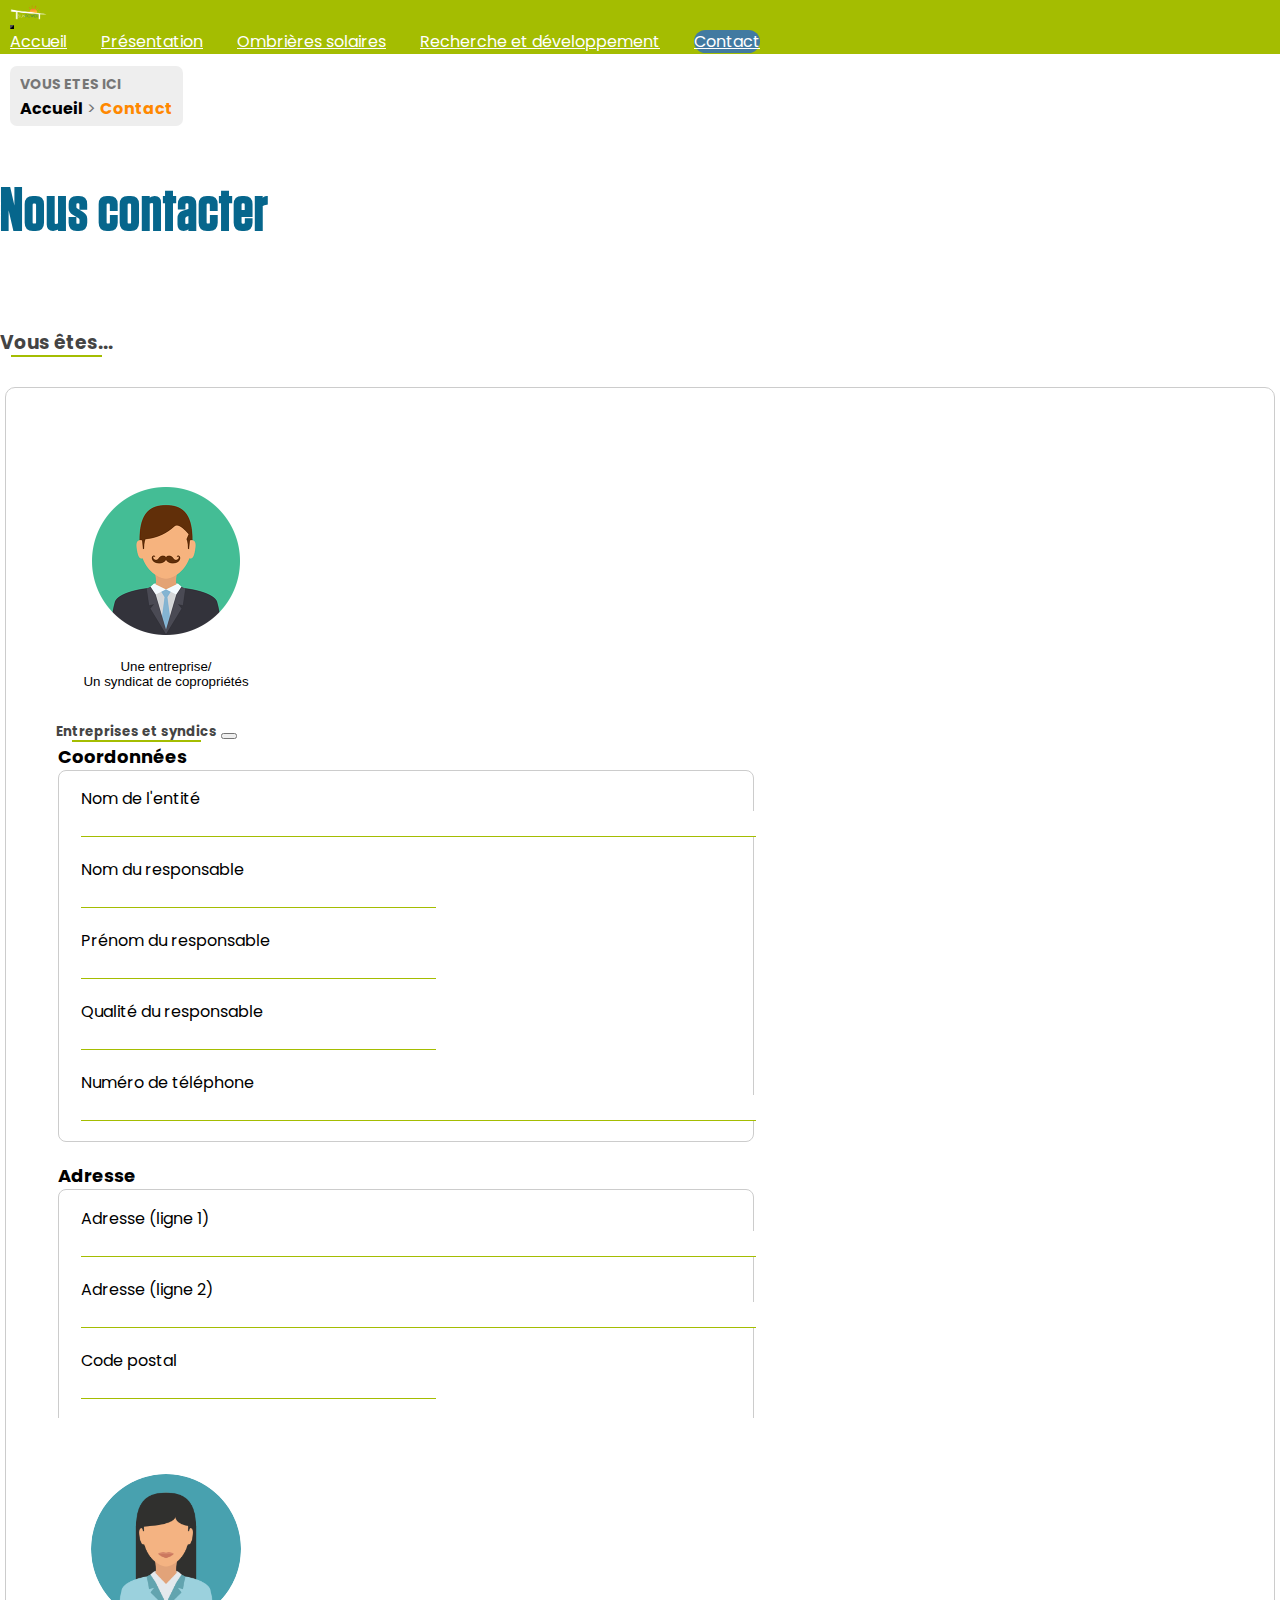
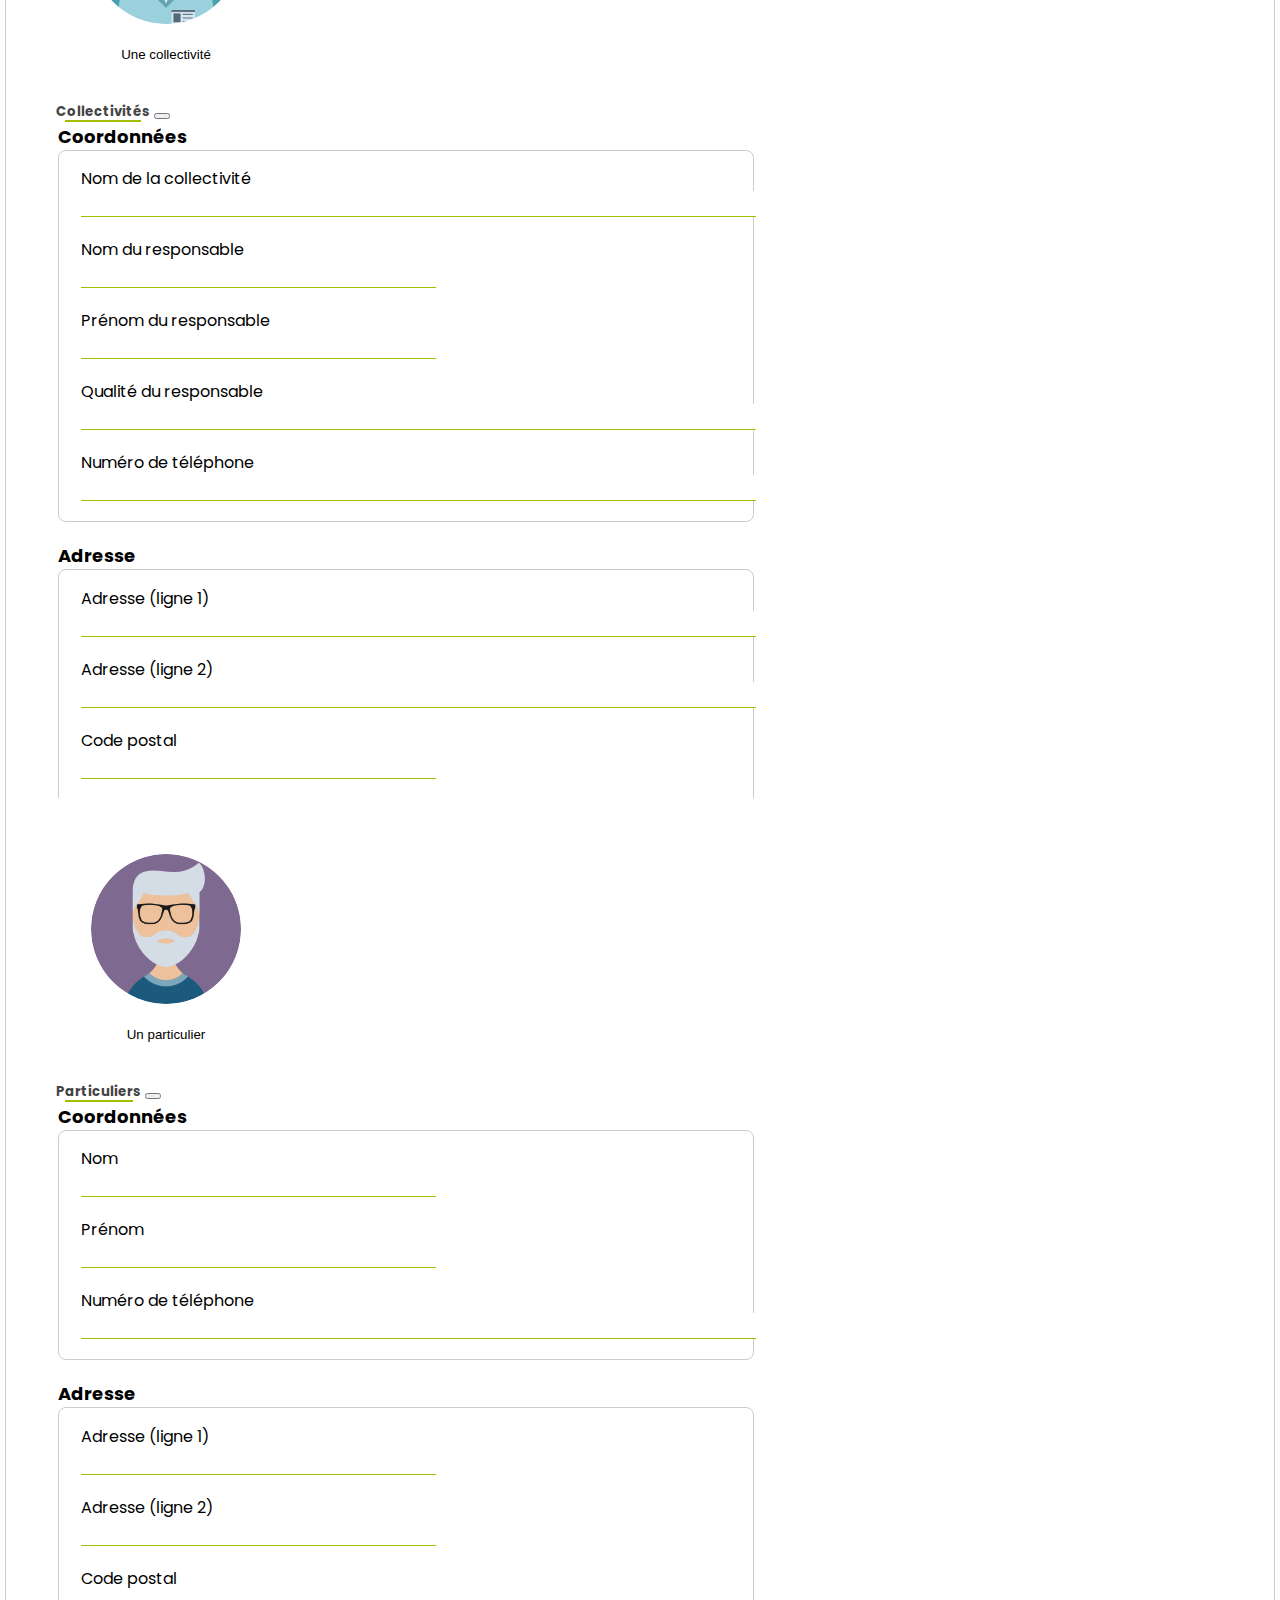
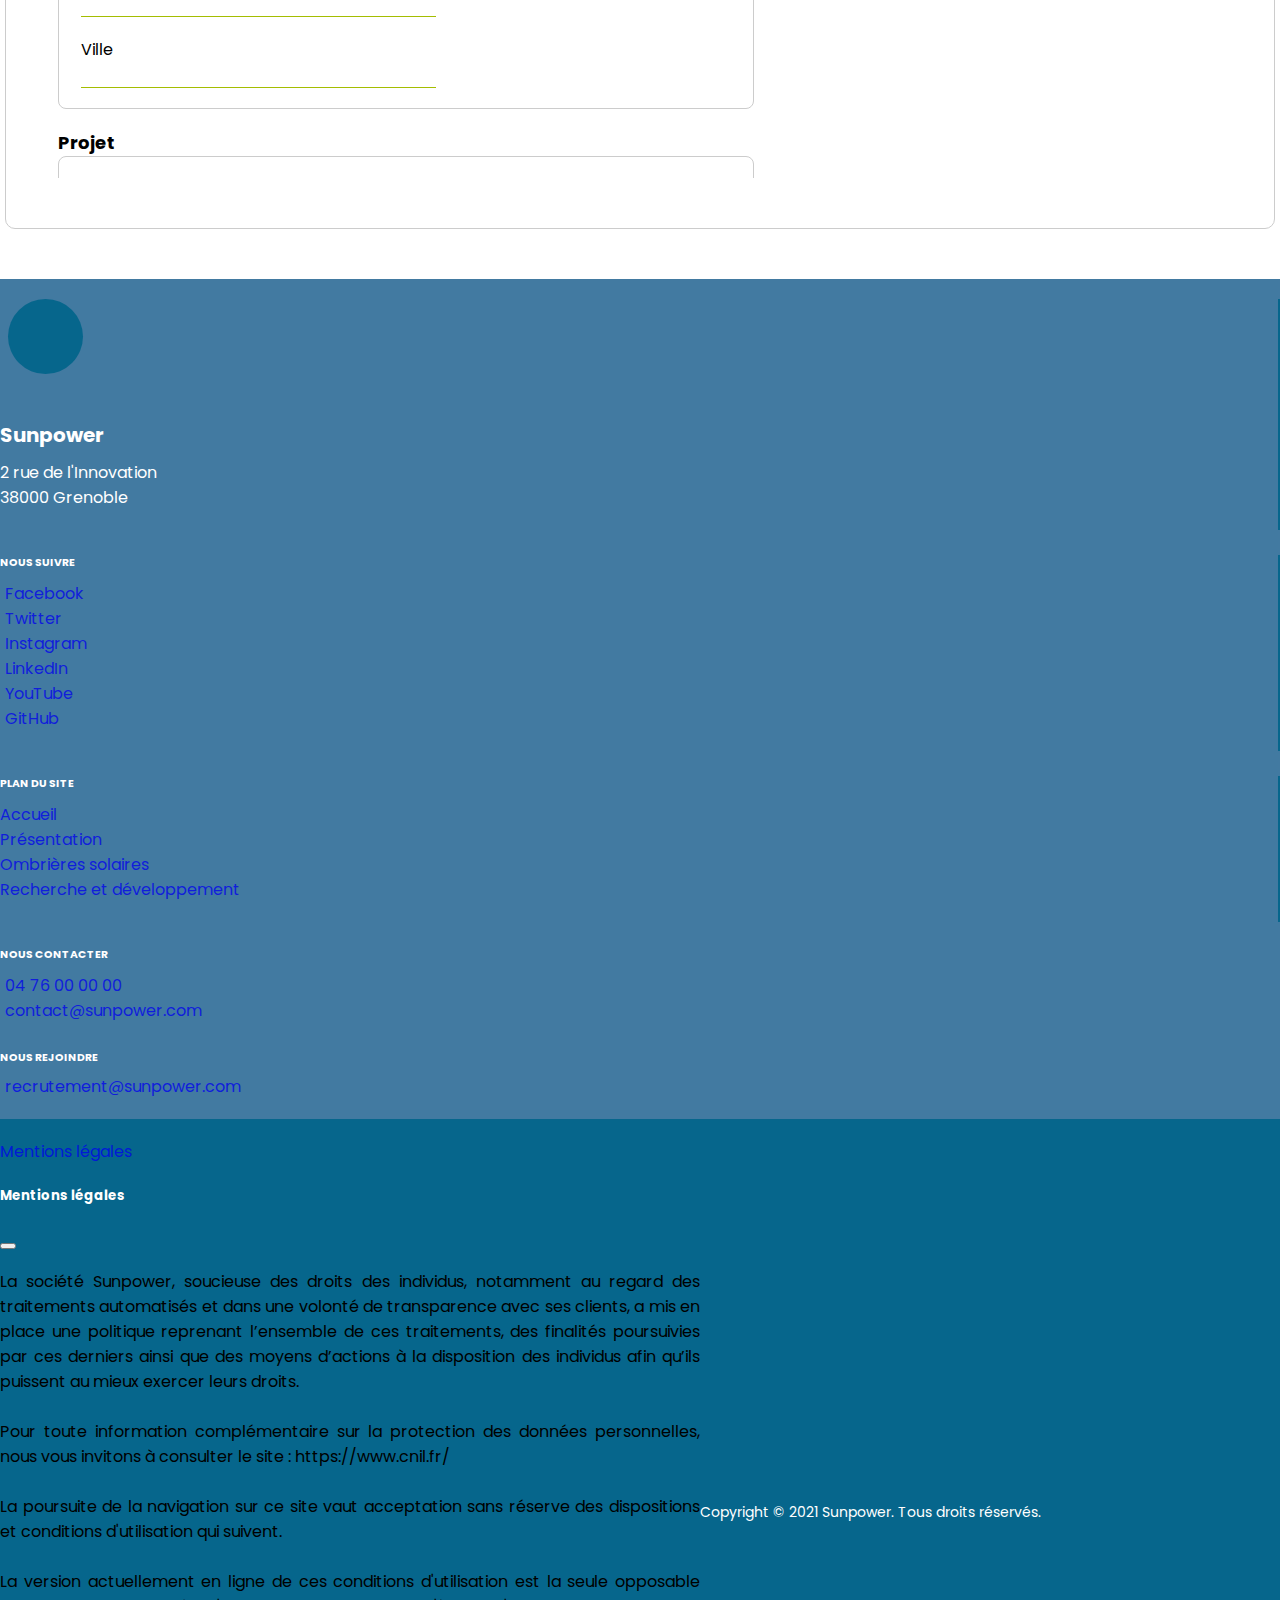
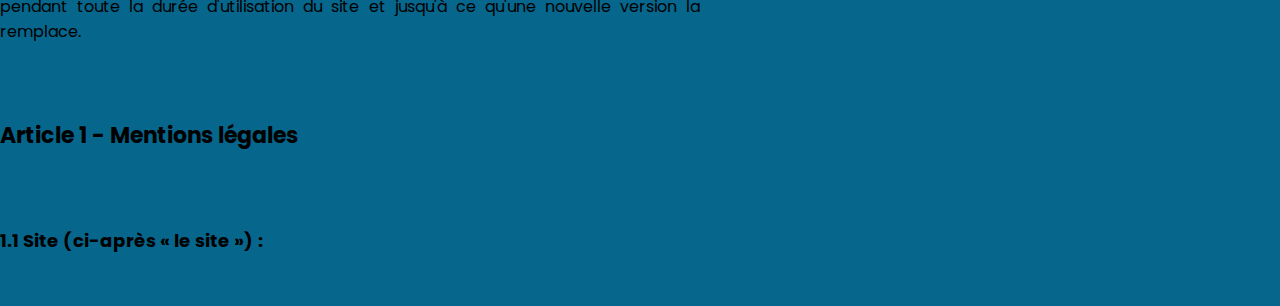
==== contact.html @ 29f2834f "Add files via upload" ====
<!DOCTYPE html>

<html prefix="og: http://ogp.me/ns#" lang="fr">

	<head>
		<meta charset="utf-8">
		<meta name="viewport" content="width=device-width, initial-scale=1">
		<meta name="description" content="Sunpower, solar panel maker located in France">
		<meta name="keywords" content="sunpower, sun, power, solar, panel, shade, car">
		<meta name="author" content="Clothilde Pautis, Thomas Quinton, Mattéo Legagneux">
		<meta http-equiv="X-UA-Compatible" content="IE=edge">
		<!-- Open Graph metas -->
		<meta property="og:type" content="website">
		<meta property="og:url" content="https://matteoo34.github.io/Sunpower/contact.html">
		<meta property="og:site_name" content="Sunpower">
		<meta property="og:title" content="Contactez-nous | Sunpower">
		<meta property="og:description" content="Sunpower, fabricant de panneaux solaires">
		<meta property="og:image" content="https://matteoo34.github.io/Sunpower/assets/images/logo1.jpg">
		<meta name="twitter:card" content="summary_large_image">
		<!-- Bootstrap -->
		<link href="https://cdn.jsdelivr.net/npm/bootstrap@5.1.3/dist/css/bootstrap.min.css" rel="stylesheet" integrity="sha384-1BmE4kWBq78iYhFldvKuhfTAU6auU8tT94WrHftjDbrCEXSU1oBoqyl2QvZ6jIW3" crossorigin="anonymous">
		<script src="https://cdn.jsdelivr.net/npm/bootstrap@5.1.3/dist/js/bootstrap.bundle.min.js" integrity="sha384-ka7Sk0Gln4gmtz2MlQnikT1wXgYsOg+OMhuP+IlRH9sENBO0LRn5q+8nbTov4+1p" crossorigin="anonymous"></script>
		<!-- Ionicons -->
		<script type="module" src="https://unpkg.com/ionicons@5.5.2/dist/ionicons/ionicons.esm.js"></script>
		<script nomodule src="https://unpkg.com/ionicons@5.5.2/dist/ionicons/ionicons.js"></script>
		<link rel="icon" type="image/x-icon" href="favicon.ico">
		<link rel="apple-touch-icon" type="image/x-icon" href="favicon.ico">
		<link rel="stylesheet" type="text/css" href="assets/css/main.css">
		<link rel="stylesheet" type="text/css" href="assets/css/contact.css">
		<title>Contactez-nous | Sunpower</title>
	</head>

	<body>
		<!-- Header -->
		<header class="navbar navbar-expand-lg">
			<!-- Brand name -->
			<a href="index.html" class="navbar-brand">Logo</a>
			<!-- Dropdown menu toggler -->
			<button class="navbar-toggler"
			data-bs-toggle="collapse"
			data-bs-target="#dropdown"
			aria-controls="dropdown"
			aria-expanded="false" 
			aria-label="Ouvrir/fermer le menu">
				<ion-icon name="menu-outline"></ion-icon>
			</button>
			<!-- Navbar -->
			<nav id="dropdown" class="navbar-collapse collapse">
				<a href="index.html#" class="nav-link home">Accueil</a>
				<a href="index.html#presentation-anchor" class="nav-link presentation">Présentation</a>
				<a href="ombrieres.html" class="nav-link">Ombrières solaires</a>
				<a href="rd.html" class="nav-link">Recherche et développement</a>
				<a href="contact.html" class="nav-link contact-link">Contact</a>
			</nav>
		</header>
		
		<!-- Breadcrumb -->
		<p class="breadcrumb">
			<span class="you-are-here">VOUS ETES ICI</span>
			<span class="breadcrumb-link">
				<a href="index.html#">Accueil</a> >
				<a href="contact.html">Contact</a>
			</span>
		</p>
		<!-- Content -->
		<main class="container text-center">
			<h2 class="title">Nous contacter</h2>
			<h3 class="subtitle">Vous êtes...</h3>
			<div class="confirmation">Votre demande a bien été envoyée.</div>
			<div class="row form-select-section">

					<!-- section entreprise/syndicat -->
					<div class="col-12 col-md-4 d-flex justify-content-center align-items-center">
						<button class="btn-select-form btn-form-1 d-flex flex-column align-items-center" data-bs-toggle="modal" data-bs-target="#entre">
							<div class="form-icon entre"></div>
							<div class="form-title">Une entreprise/ <br> Un syndicat de copropriétés</div>
						</button>
						<div class="modal fade" id="entre" tabindex="-1"
							aria-labelledby="mentionLabel"
							aria-hidden="true">
							<div class="modal-dialog">
								<div class="modal-content">
									<div class="modal-header">
										<h5 class="modal-title link-dark fs-3 subtitle" id="companiesModalLabel">Entreprises et syndics</h5>
										<button type="button" class="btn-close" data-bs-dismiss="modal" aria-label="close"></button>
									</div>
									<div class="modal-body">
										<form method="POST" action="index.html" class="companies">
											
											<!-- Encadré coordonnées -->
											<legend>Coordonnées</legend>
											<fieldset>
												<label class="label-companies large">
													<span class="label-champs">Nom de l'entité</span>
													<input type="text" name="socialReason" id="socialReason">
													<span class="error-message"></span>
												</label>
												<label class="label-lastName">
													<span class="label-champs ">Nom du responsable</span>
													<input type="text" name="lastName" id="lastName1">
													<span class="error-message"></span>
												</label>
												<label class="label-firstName">
													<span class="label-champs">Prénom du responsable</span>
													<input type="text" name="firstName" id="firstName1">
													<span class="error-message"></span>
												</label>
												<label class="label-quality">
													<span class="label-champs">Qualité du responsable</span>
													<input type="text" name="quality" id="quality">
													<span class="error-message"></span>
												</label>
												<label class="label-phoneNumber large">
													<span class="label-champs">Numéro de téléphone</span>
													<input type="text" name="phoneNumber" id="phoneNumber" class="nb">
													<span class="error-message"></span>
												</label>
											</fieldset>

											<!-- Encadré adresse -->
											<legend>Adresse</legend>
											<fieldset>
												<label class="label-adress1 large">
													<span class="label-champs">Adresse (ligne 1)</span>
													<input type="text" name="adress1" id="adress1">
													<span class="error-message"></span>
												</label>
												<label class="label-adress2 large">
													<span class="label-champs">Adresse (ligne 2)</span>
													<input type="text" name="adress2" id="adress2" class="optional">
													<span class="error-message"></span>
												</label>
												<label class="label-postalCode">
													<span class="label-champs">Code postal</span>
													<input type="text" name="postalCode" id="postalCode" class="nb">
													<span class="error-message"></span>
												</label>
												<label class="label-country">
													<span class="label-champs">Ville</span>
													<input type="text" name="country" id="country">
													<span class="error-message"></span>
												</label>
											</fieldset>

											<!-- Encadré projet -->
											<legend>Projet</legend>
											<fieldset>
												<label class="label-project large">
													<span class="label-champs large">Description du projet</span>
													<textarea type="text" name="project" id="project"></textarea>
												</label>
											</fieldset>
										</div>
										<div class="modal-footer">
											<button type="button" class="btn-cancel" data-bs-dismiss="modal">Annuler</button>
											<button type="submit" class="btn-submit">Envoyer</button>
										</div>
									</form>
								</div>
							</div>
						</div>
					</div>

					<!-- Section Collectivité -->
					<div class="col-12 col-md-4 d-flex justify-content-center align-items-center">
						<button class="btn-select-form btn-form-2 d-flex flex-column align-items-center" data-bs-toggle="modal" data-bs-target="#coll">
							<div class="form-icon collec"></div>
							<div class="form-title marg">Une collectivité</div>
						</button>
						<div class="modal fade" id="coll" tabindex="-1"
							aria-labelledby="mentionLabel"
							aria-hidden="true">
							<div class="modal-dialog">
								<div class="modal-content">
									<div class="modal-header">
										<h5 class="modal-title link-dark fs-3 subtitle" id="communitiesModalLabel">Collectivités</h5>
										<button type="button" class="btn-close" data-bs-dismiss="modal" aria-label="close"></button>
									</div>
									<div class="modal-body">
										<form method="POST" action="index.html" class="communities">
											<!-- Encadré coordonnées -->
											<legend>Coordonnées</legend>
											<fieldset>
												<label class="label-communities large">
													<span class="label-champs">Nom de la collectivité</span>
													<input type="text" name="communities" id="communities">
													<span class="error-message"></span>
												</label>
												<label class="label-lastName">
													<span class="label-champs ">Nom du responsable</span>
													<input type="text" name="lastName" id="lastName2">
													<span class="error-message"></span>
												</label>
												<label class="label-firstName">
													<span class="label-champs">Prénom du responsable</span>
													<input type="text" name="firstName" id="firstName2">
													<span class="error-message"></span>
												</label>
												<label class="label-quality large">
													<span class="label-champs">Qualité du responsable</span>
													<input type="text" name="quality" id="quality">
													<span class="error-message"></span>
												</label>
												<label class="label-phoneNumber large">
													<span class="label-champs">Numéro de téléphone</span>
													<input type="text" name="phoneNumber" id="phoneNumber" class="nb">
													<span class="error-message"></span>
												</label>
											</fieldset>

											<!-- Encadré adresse -->
											<legend>Adresse</legend>
											<fieldset>
												<label class="label-adress1 large">
													<span class="label-champs">Adresse (ligne 1)</span>
													<input type="text" name="adress1" id="adress1">
													<span class="error-message"></span>
												</label>
												<label class="label-adress2 large">
													<span class="label-champs">Adresse (ligne 2)</span>
													<input type="text" name="adress2" id="adress2" class="optional">
													<span class="error-message"></span>
												</label>
												<label class="label-postalCode">
													<span class="label-champs">Code postal</span>
													<input type="text" name="postalCode" id="postalCode" class="nb">
													<span class="error-message"></span>
												</label>
												<label class="label-country">
													<span class="label-champs">Ville</span>
													<input type="text" name="country" id="country">
													<span class="error-message"></span>
												</label>
											</fieldset>

											<!-- Encadré projet -->
											<legend>Projet</legend>
											<fieldset>
												<label class="label-project large">
													<span class="label-champs">Description du projet</span>
													<textarea type="text" name="project" id="project"></textarea>
												</label>
											</fieldset>
										</div>
										<div class="modal-footer">
											<button type="button" class="btn-cancel" data-bs-dismiss="modal">Annuler</button>
											<button type="submit" class="btn-submit">Envoyer</button>
										</div>
									</form>
								</div>
							</div>
						</div>
					</div>
					
					<!-- section particulier -->
					<div class="col-12 col-md-4 d-flex justify-content-center align-items-center">
						<button class="btn-select-form btn-form-3 d-flex flex-column align-items-center" data-bs-toggle="modal" data-bs-target="#part">
							<div class="form-icon parti"></div>
							<div class="form-title marg">Un particulier</div>
						</button>
						<div class="modal fade" id="part" tabindex="-1"
							aria-labelledby="mentionLabel"
							aria-hidden="true">
							<div class="modal-dialog">
								<div class="modal-content">
									<div class="modal-header">
										<h5 class="modal-title link-dark fs-3 subtitle" id="indivualsModalLabel">Particuliers</h5>
										<button type="button" class="btn-close" data-bs-dismiss="modal" aria-label="close"></button>
									</div>
									<div class="modal-body">
										<form method="POST" action="index.html" class="individuals">
											
											<!-- Encadré coordonnées -->
											<legend>Coordonnées</legend>
											<fieldset>
												<label class="label-lastName">
													<span class="label-champs ">Nom</span>
													<input type="text" name="lastName" id="lastName3">
													<span class="error-message"></span>
												</label>
												<label class="label-firstName">
													<span class="label-champs">Prénom</span>
													<input type="text" name="firstName" id="firstName3">
													<span class="error-message"></span>
												</label>
												<label class="label-phoneNumber large">
													<span class="label-champs">Numéro de téléphone</span>
													<input type="text" name="phoneNumber" id="phoneNumber" class="nb">
													<span class="error-message"></span>
												</label>
											</fieldset>

											<!-- Encadré adresse -->
											<legend>Adresse</legend>
											<fieldset>
												<label class="label-adress1">
													<span class="label-champs large">Adresse (ligne 1)</span>
													<input type="text" name="adress1" id="adress1">
													<span class="error-message"></span>
												</label>
												<label class="label-adress2">
													<span class="label-champs large">Adresse (ligne 2)</span>
													<input type="text" name="adress2" id="adress2" class="optional">
													<span class="error-message"></span>
												</label>
												<label class="label-postalCode">
													<span class="label-champs">Code postal</span>
													<input type="text" name="postalCode" id="postalCode" class="nb">
													<span class="error-message"></span>
												</label>
												<label class="label-country">
													<span class="label-champs">Ville</span>
													<input type="text" name="country" id="country">
													<span class="error-message"></span>
												</label>
											</fieldset>

											<!-- Encadré projet -->
											<legend>Projet</legend>
											<fieldset>
												<label class="label-project large">
													<span class="label-champs">Description du projet</span>
													<textarea type="text" name="project" id="project"></textarea>
												</label>
											</fieldset>
										</div>
										<div class="modal-footer">
											<button type="button" class="btn-cancel" data-bs-dismiss="modal">Annuler</button>
											<button type="submit" class="btn-submit">Envoyer</button>
										</div>
									</form>
								</div>
							</div>
						</div>
					</div>
				</div>
		</main>

		<!-- Footer -->
		<footer class="container-fluid">
			<div class="footer-container row">
				<div class="col col-12 col-sm-6 col-xl-3 d-flex">
					<div class="footer-logo"></div>
					<div class="col-content">
						<h6 class="footer-subtitle subtitle-brand">Sunpower</h6>
						2 rue de l'Innovation<br>
						38000 Grenoble
					</div>
				</div>
				<div class="col col-12 col-sm-6 col-xl-3">
					<h6 class="footer-subtitle">NOUS SUIVRE</h6>
					<a href="#" class="footer-link link-light d-flex align-items-center">
						<ion-icon name="logo-facebook"></ion-icon>
						Facebook
					</a>
					<a href="#" class="footer-link link-light d-flex align-items-center">
						<ion-icon name="logo-twitter"></ion-icon>
						Twitter
					</a>
					<a href="#" class="footer-link link-light d-flex align-items-center">
						<ion-icon name="logo-instagram"></ion-icon>
						Instagram
					</a>
					<a href="#" class="footer-link link-light d-flex align-items-center">
						<ion-icon name="logo-linkedin"></ion-icon>
						LinkedIn
					</a>
					<a href="#" class="footer-link link-light d-flex align-items-center">
						<ion-icon name="logo-youtube"></ion-icon>
						YouTube
					</a>
					<a href="https://github.com/matteoo34/Sunpower" class="footer-link link-light d-flex align-items-center">
						<ion-icon name="logo-github"></ion-icon>
						GitHub
					</a>
				</div>
				<div class="col col-12 col-sm-6 col-xl-3">
					<h6 class="footer-subtitle">PLAN DU SITE</h6>
					<a href="index.html#" class="footer-link link-light">Accueil</a>
					<a href="index.html#presentation-anchor" class="footer-link link-light">Présentation</a>
					<a href="ombrieres.html" class="footer-link link-light">Ombrières solaires</a>
					<a href="rd.html" class="footer-link link-light">Recherche et développement</a>
				</div>
				<div class="col col-12 col-sm-6 col-xl-3">
					<h6 class="footer-subtitle">NOUS CONTACTER</h6>
					<a href="#" class="footer-link link-light d-flex align-items-center">
						<ion-icon name="call"></ion-icon>
						04 76 00 00 00
					</a>
					<a href="#" class="footer-link link-light d-flex align-items-center">
						<ion-icon name="mail"></ion-icon>
						contact@sunpower.com
					</a>
					<h6 class="footer-subtitle subtitle-join-us">NOUS REJOINDRE</h6>
					<a href="#" class="footer-link link-light d-flex align-items-center">
						<ion-icon name="mail"></ion-icon>
						recrutement@sunpower.com
					</a>
				</div>
			</div>
			<div class="copyright-container row">
				<div class="legal-notices col-12 col-md-6 text-center">
					<a href="#" class="footer-link link-light" data-bs-toggle="modal" data-bs-target="#mentions">Mentions légales</a>

					<!-- modal mention -->
					<div class="modal fade" id="mentions" tabindex="-1"
					aria-labelledby="mentionLabel"
					aria-hidden="true">
						<div class="modal-dialog modal-lg">
							<div class="modal-content">
								<div class="modal-header">
									<h5 class="modal-tilte link-dark fs-3 fw-bold" id="exampleModalLabel">Mentions légales</h5>
									<button type="button" class="btn-close" data-bs-dismiss="modal" aria-label="close"></button>
								</div>
								<div class="modal-body">
									<pre style="color: #000;">La société Sunpower, soucieuse des droits des individus, notamment au regard des traitements automatisés et dans une volonté de transparence avec ses clients, a mis en place une politique reprenant l’ensemble de ces traitements, des finalités poursuivies par ces derniers ainsi que des moyens d’actions à la disposition des individus afin qu’ils puissent au mieux exercer leurs droits.

Pour toute information complémentaire sur la protection des données personnelles, nous vous invitons à consulter le site : https://www.cnil.fr/

La poursuite de la navigation sur ce site vaut acceptation sans réserve des dispositions et conditions d'utilisation qui suivent.

La version actuellement en ligne de ces conditions d'utilisation est la seule opposable pendant toute la durée d'utilisation du site et jusqu'à ce qu'une nouvelle version la remplace.



<span class="articleMentions">Article 1 - Mentions légales</span class="articleMentions">



<span class="sousTitreMentions">1.1 Site (ci-après « le site ») :</span class="sousTitreMentions">


<img src="favicon.ico" class="mentions-logo"><br>
<h4>Sunpower</h4>


<span class="sousTitreMentions">1.2 Éditeur (ci-après « l'éditeur ») :</span class="sousTitreMentions">


SAS au capital de 10 000 000 €

dont le siège social est situé : 2 rue de l'innovation 38000 Grenoble 

représentée par Alex Pareneinstein, en sa qualité de co-fondateur

immatriculée au RCS de Grenoble 123456789

n° de téléphone : 04 76 00 00 00

adresse mail : <a href="#">contact@sunpower.com</a>


<span class="sousTitreMentions">1.3 Hébergeur (ci-après « l'hébergeur ») :</span class="sousTitreMentions">


Sunpower est hébergé par GitHub, dont le siège social est situé 95 rue de la Boetie (75008 Paris).



<span class="articleMentions">Article 2 - Accès au site</span class="articleMentions">



L'accès au site et son utilisation sont réservés à un usage strictement personnel. Vous vous engagez à ne pas utiliser ce site et les informations ou données qui y figurent à des fins commerciales, politiques, publicitaires et pour toute forme de sollicitation commerciale et notamment l'envoi de courriers électroniques non sollicités.



<span class="articleMentions">Article 3 - Contenu du site</span class="articleMentions">



Toutes les marques, photographies, textes, commentaires, illustrations, images animées ou non, séquences vidéo, sons, ainsi que toutes les applications informatiques qui pourraient être utilisées pour faire fonctionner ce site et plus généralement tous les éléments reproduits ou utilisés sur le site sont protégés par les lois en vigueur au titre de la propriété intellectuelle.

Ils sont la propriété pleine et entière de l'éditeur ou de ses partenaires. Toute reproduction, représentation, utilisation ou adaptation, sous quelque forme que ce soit, de tout ou partie de ces éléments, y compris les applications informatiques, sans l'accord préalable et écrit de l'éditeur, sont strictement interdites. Le fait pour l'éditeur de ne pas engager de procédure dès la prise de connaissance de ces utilisations non autorisées ne vaut pas acceptation desdites utilisations et renonciation aux poursuites.



<span class="articleMentions">Article 4 - Gestion du site</span class="articleMentions">



Pour la bonne gestion du site, l'éditeur pourra à tout moment :<ul>
<li>suspendre, interrompre ou limiter l'accès à tout ou partie du site, réserver l'accès au site, ou à certaines parties du site, à une catégorie déterminée d'internautes ;</li>
<li>supprimer toute information pouvant en perturber le fonctionnement ou entrant en contravention avec les lois nationales ou internationales ;</li>
<li>suspendre le site afin de procéder à des mises à jour.</li>
</ul>



<span class="articleMentions">Article 5 - Responsabilités</span class="articleMentions">



La responsabilité de l'éditeur ne peut être engagée en cas de défaillance, panne, difficulté ou interruption de fonctionnement, empêchant l'accès au site ou à une de ses fonctionnalités.

Le matériel de connexion au site que vous utilisez est sous votre entière responsabilité. Vous devez prendre toutes les mesures appropriées pour protéger votre matériel et vos propres données notamment d'attaques virales par Internet. Vous êtes par ailleurs seul responsable des sites et données que vous consultez.



L'éditeur ne pourra être tenu responsable en cas de poursuites judiciaires à votre encontre :<ul>
<li>du fait de l'usage du site ou de tout service accessible via Internet ;</li>
<li>du fait du non-respect par vous des présentes conditions générales.</li>
</ul>

L'éditeur n'est pas responsable des dommages causés à vous-même, à des tiers et/ou à votre équipement du fait de votre connexion ou de votre utilisation du site et vous renoncez à toute action contre lui de ce fait.

Si l'éditeur venait à faire l'objet d'une procédure amiable ou judiciaire en raison de votre utilisation du site, il pourra se retourner contre vous pour obtenir l'indemnisation de tous les préjudices, sommes, condamnations et frais qui pourraient découler de cette procédure.



<span class="articleMentions">Article 6 - Liens hypertextes</span class="articleMentions">



La mise en place par les utilisateurs de tous liens hypertextes vers tout ou partie du site est strictement interdite, sauf autorisation préalable et écrite de l'éditeur.

L'éditeur est libre de refuser cette autorisation sans avoir à justifier de quelque manière que ce soit sa décision. Dans le cas où l'éditeur accorderait son autorisation, celle-ci n'est dans tous les cas que temporaire et pourra être retirée à tout moment, sans obligation de justification à la charge de l'éditeur.

Toute information accessible via un lien vers d'autres sites n'est pas publiée par l'éditeur. L'éditeur ne dispose d'aucun droit sur le contenu présent dans ledit lien.



<span class="articleMentions">Article 7 - Collecte et protection des données</span class="articleMentions">



Vos données sont collectées par la société Sunpower.

Une donnée à caractère personnel désigne toute information concernant une personne physique identifiée ou identifiable (personne concernée) ; est réputée identifiable une personne qui peut être identifiée, directement ou indirectement, notamment par référence à un nom, un numéro d'identification ou à un ou plusieurs éléments spécifiques, propres à son identité physique, physiologique, génétique, psychique, économique, culturelle ou sociale.

Les informations personnelles pouvant être recueillies sur le site sont principalement utilisées par l'éditeur pour la gestion des relations avec vous, et le cas échéant pour le traitement de vos commandes.



Les données personnelles collectées sont les suivantes :<ul>
<li>nom et prénom ;</li>
<li>adresse ;</li>
<li>adresse mail ;</li>
<li>numéro de téléphone.</li>
</ul>



<span class="articleMentions">Article 8 - Droit d’accès, de rectification et de déréférencement de vos données</span class="articleMentions">



En application de la réglementation applicable aux données à caractère personnel, les utilisateurs disposent des droits suivants :<ul>
<li>le droit d’accès : ils peuvent exercer leur droit d'accès, pour connaître les données personnelles les concernant, en écrivant à l'adresse électronique ci-dessous mentionnée. Dans ce cas, avant la mise en œuvre de ce droit, la Plateforme peut demander une preuve de l'identité de l'utilisateur afin d'en vérifier l'exactitude ;
le droit de rectification : si les données à caractère personnel détenues par la Plateforme sont inexactes, ils peuvent demander la mise à jour des informations ;</li>
<li>le droit de suppression des données : les utilisateurs peuvent demander la suppression de leurs données à caractère personnel, conformément aux lois applicables en matière de protection des données ;</li>
<li>le droit à la limitation du traitement : les utilisateurs peuvent de demander à la Plateforme de limiter le traitement des données personnelles conformément aux hypothèses prévues par le RGPD ;</li>
<li>le droit de s’opposer au traitement des données : les utilisateurs peuvent s’opposer à ce que leurs données soient traitées conformément aux hypothèses prévues par le RGPD ;</li>
<li>le droit à la portabilité : ils peuvent réclamer que la Plateforme leur remette les données personnelles qu'ils ont fournies pour les transmettre à une nouvelle Plateforme.</li>
</ul>

Vous pouvez exercer ce droit en nous contactant, à l’adresse suivante :

2 rue de l'Innovation
38000 Grenoble

Ou par email, à l’adresse <a href="#">contact@sunpower.com</a>.

Toute demande doit être accompagnée de la photocopie d’un titre d’identité en cours de validité signé et faire mention de l’adresse à laquelle l'éditeur pourra contacter le demandeur. La réponse sera adressée dans le mois suivant la réception de la demande. Ce délai d'un mois peut être prolongé de deux mois si la complexité de la demande et/ou le nombre de demandes l'exigent.

De plus, et depuis la loi n° 2016-1321 du 7 octobre 2016, les personnes qui le souhaitent ont la possibilité d’organiser le sort de leurs données après leur décès. Pour plus d’information sur le sujet, vous pouvez consulter le site de la <a href="https://www.cnil.fr">CNIL</a>.

Les utilisateurs peuvent aussi introduire une réclamation auprès de la CNIL sur le site de la <a href="https://www.cnil.fr">CNIL</a>.

Nous vous recommandons de nous contacter dans un premier temps avant de déposer une réclamation auprès de la CNIL, car nous sommes à votre entière disposition pour régler votre problème.



<span class="articleMentions">Article 9 - Utilisation des données</span class="articleMentions">



Les données personnelles collectées auprès des utilisateurs ont pour objectif la mise à disposition des services de la Plateforme, leur amélioration et le maintien d'un environnement sécurisé. La base légale des traitements est  l’exécution du contrat entre l’utilisateur et la Plateforme. Plus précisément, les utilisations sont les suivantes :<ul>
<li>accès et utilisation de la Plateforme par l'utilisateur ;</li>
<li>gestion du fonctionnement et optimisation de la Plateforme ;</li>
<li>mise en œuvre d'une assistance utilisateurs ;</li>
<li>vérification, identification et authentification des données transmises par l'utilisateur ;</li>
<li>personnalisation des services en affichant des publicités en fonction de l'historique de navigation de l'utilisateur, selon ses préférences ;</li>
<li>prévention et détection des fraudes, malwares (malicious softwares ou logiciels malveillants) et gestion des incidents de sécurité ;</li>
<li>gestion des éventuels litiges avec les utilisateurs ;</li>
<li>envoi d'informations commerciales et publicitaires, en fonction des préférences de l'utilisateur.</li>
</ul>



<span class="articleMentions">Article 10 - Politique de conservation des données</span class="articleMentions">



La Plateforme conserve vos données pour la durée nécessaire pour vous fournir ses services ou son assistance.

Dans la mesure raisonnablement nécessaire ou requise pour satisfaire aux obligations légales ou réglementaires, régler des litiges, empêcher les fraudes et abus ou appliquer nos modalités et conditions, nous pouvons également conserver certaines de vos informations si nécessaire, même après que vous ayez fermé votre compte ou que nous n'ayons plus besoin pour vous fournir nos services.



<span class="articleMentions">Article 11 - Partage des données personnelles avec des tiers</span class="articleMentions">



Les données personnelles peuvent être partagées avec des sociétés tierces exclusivement dans l’Union européenne, dans les cas suivants :<ul>
<li>lorsque l'utilisateur publie, dans les zones de commentaires libres de la Plateforme, des informations accessibles au public ;</li>
<li>quand l'utilisateur autorise le site web d'un tiers à accéder à ses données ;</li>
<li>quand la Plateforme recourt aux services de prestataires pour fournir l'assistance utilisateurs, la publicité et les services de paiement. Ces prestataires disposent d'un accès limité aux données de l'utilisateur, dans le cadre de l'exécution de ces prestations, et ont l'obligation contractuelle de les utiliser en conformité avec les dispositions de la réglementation applicable en matière protection des données à caractère personnel ;</li>
<li>si la loi l'exige, la Plateforme peut effectuer la transmission de données pour donner suite aux réclamations présentées contre la Plateforme et se conformer aux procédures administratives et judiciaires.</li>
</ul>



<span class="articleMentions">Article 12 - Offres commerciales</span class="articleMentions">



Vous êtes susceptible de recevoir des offres commerciales de l'éditeur. Si vous ne le souhaitez pas, veuillez cliquer sur le lien suivant : <a href="#">contact@sunpower.com</a>.

Vos données sont susceptibles d’être utilisées par les partenaires de l'éditeur à des fins de prospection commerciale, si vous ne le souhaitez pas, veuillez cliquer sur le lien suivant : <a href="#">contact@sunpower.com</a>.

Si, lors de la consultation du site, vous accédez à des données à caractère personnel, vous devez vous abstenir de toute collecte, de toute utilisation non autorisée et de tout acte pouvant constituer une atteinte à la vie privée ou à la réputation des personnes. L'éditeur décline toute responsabilité à cet égard.

Les données sont conservées et utilisées pour une durée conforme à la législation en vigueur.



<span class="articleMentions">Article 13 - Cookies</span class="articleMentions">



Qu’est-ce qu’un « cookie » ?

Un « cookie » ou traceur est un fichier électronique déposé sur un terminal (ordinateur, tablette, smartphone, …) et lu par exemple lors de la consultation d'un site internet, de la lecture d'un courrier électronique, de l'installation ou de l'utilisation d'un logiciel ou d'une application mobile et ce, quel que soit le type de terminal utilisé (source : <a href="https://www.cnil.fr/fr/cookies-traceurs-que-dit-la-loi">CNIL</a>).

Le site peut collecter automatiquement des informations standards. Toutes les informations collectées indirectement ne seront utilisées que pour suivre le volume, le type et la configuration du trafic utilisant ce site, pour en développer la conception et l'agencement et à d'autres fins administratives et de planification et plus généralement pour améliorer le service que nous vous offrons.



Le cas échéant, des « cookies » émanant de l'éditeur du site et/ou des sociétés tiers pourront être déposés sur votre terminal, avec votre accord. Dans ce cas, lors de la première navigation sur ce site, une bannière explicative sur l’utilisation des « cookies » apparaîtra. Avant de poursuivre la navigation, le client et/ou le prospect devra accepter ou refuser l’utilisation desdits « cookies ». Le consentement donné sera valable pour une période de treize (<b>13</b>) mois. L'utilisateur a la possibilité de désactiver les cookies à tout moment.



Les cookies suivants sont présents sur ce site :

Cookies Google :

- Google Analytics : permet de mesurer l'audience du site ;
- Google Tag Manager : facilite l’implémentation des tags sur les pages et permet de gérer les balises Google ;
- Google Adsense : régie publicitaire de Google utilisant les sites web ou les vidéos YouTube comme support pour ses annonces ; 
- Google Dynamic Remarketing : permet de vous proposer de la publicité dynamique en fonction des précédentes recherches ; 
- Google Adwords Conversion : outil de suivi des campagnes publicitaires Adwords ; 
- DoubleClick : cookies publicitaires de Google pour diffuser des bannières.

La durée de vie de ces cookies est de treize mois.



<span class="articleMentions">Article 14 - Photographies et représentation des produits</span class="articleMentions">



Les photographies de produits, accompagnant leur description, ne sont pas contractuelles et n'engagent pas l'éditeur.



<span class="articleMentions">Article 15 - Loi applicable</span class="articleMentions">



Les présentes conditions d'utilisation du site sont régies par la loi française et soumises à la compétence des tribunaux du siège social de l'éditeur, sous réserve d'une attribution de compétence spécifique découlant d'un texte de loi ou réglementaire particulier.



<span class="articleMentions">Article 16 - Contactez-nous</span class="articleMentions">



Pour toute question, information sur les produits présentés sur le site, ou concernant le site lui-même, vous pouvez laisser un message à l'adresse suivante : <a href="#">contact@sunpower.com</a>.</pre>
								</div>
								<div class="modal-footer">
									<button type="button" class="btn-neutral" data-bs-dismiss="modal">Fermer</button>
								</div>
							</div>
						</div>
						
					</div> 

				</div>
				<div class="copyright col-12 col-md-6 text-center">Copyright &copy; 2021 Sunpower. Tous droits réservés.</div>
			</div>
		</footer>

		<!-- Scripts -->
		<script src="assets/js/form.js"></script>
	</body>

</html>
---- assets/css/main.css ----
/** Main styles **/

/* CSS imports */
@import url(../fonts/fonts.css);
@import url(header.css);
@import url(banner.css);
@import url(footer.css);
@import url(texts.css);
@import url(btn.css);
@import url(mentions.css);

/* Variables */
:root {
	--primary: #a4bd01; /* Lightgreen */
	--secondary: #427aa1; /* Lightblue */
	--secondary-variant: #06668c; /* Blue */
	--tertiary: #ff8800; /* Orange */
	--error: #ff5f5f /* Red */
}

/* Text selection color */
::selection {background-color: rgba(0, 0, 0, 0.1)}
::-moz-selection {background-color: rgba(0, 0, 0, 0.1)}

body {
	margin: 0;
	font-family: Poppins
}
div.logoban{
	margin-left:0;
	margin-top: 15vh;
	width: 39vh;
	height: 15vh;
	background-image: url(../../favicon.ico);
	background-size: cover;
}

.logoban1{
	margin-top: 30px;
	color : var(--secondary-variant);
	line-height: 40px;
	font-weight: bolder;
	font-size: 23px;
	width: 65vh;
}
---- assets/css/contact.css ----
/* border des sections */
.form-select-section {
	padding: 50px;
	border: 1px solid #ccc;
	border-radius: 10px;
	margin: auto 5px;
}

.modal-header .subtitle {margin: 0}

/* forme image */
.form-icon {
	display: inline-block;
	width: 150px;
	height: 150px;
	border-radius: 50%;
	margin-bottom: 20px;
}

/* image particulier */
.parti{
	background-image: url(../images/particulier.png);
	background-size: cover;
}

/* image collectivité */
.collec{
	background-image: url(../images/collectivite.png);
	background-size: cover;
}

/* image entreprise */
.entre{
	background-image: url(../images/chef-dentreprise.png);
	background-size: cover;
}

.form-icon{
	margin-top: 20px;
}

label {
	display: inline-block;
	vertical-align: top;
	width: 50%;
	margin-right: -4px;
	padding: 10px
}

/* zones de texte */
input {
	display: block;
	width: 100%;
	outline: none;
	border: none;
	border-bottom: 1px solid;
	transition-duration: 0.2s
}

textarea {
	width: 100%;
	min-height: 200px;
	margin-top: 15px;
	outline: none;
	border: 1px solid;
	border-radius: 7px;
	resize: vertical
}

input, textarea {
	padding: 5px 10px;
	border-color: var(--primary)
}

label.large {width: 100%}

/* Error input */
label.error input {
	border-color: var(--error);
	color: var(--error)
}

label.error .label-champs {color: var(--error)}

.error-message {
	color: var(--error);
	font-size: 12px;
	transition-duration: 0.2s
}

/* libéllé des champs */
.label-champs{
	display: block;
	text-align: left !important;
}

/* encadré des champs */
fieldset {
	margin-bottom: 20px;
	border: 1px solid #ccc;
	border-radius: 8px;
	text-align: left
}

/* Libellé de l'encadré */
legend {
	text-align: left;
	font-weight: bold;
	font-size: 18px
}

/* Modal */
.modal-dialog{
	max-width: 700px;
	max-height: 700px
}

.confirmation {
	display: none;
	margin-bottom: 30px;
	padding: 10px;
	border-radius: 7px;
	background-color: var(--primary);
	color: #fff
}
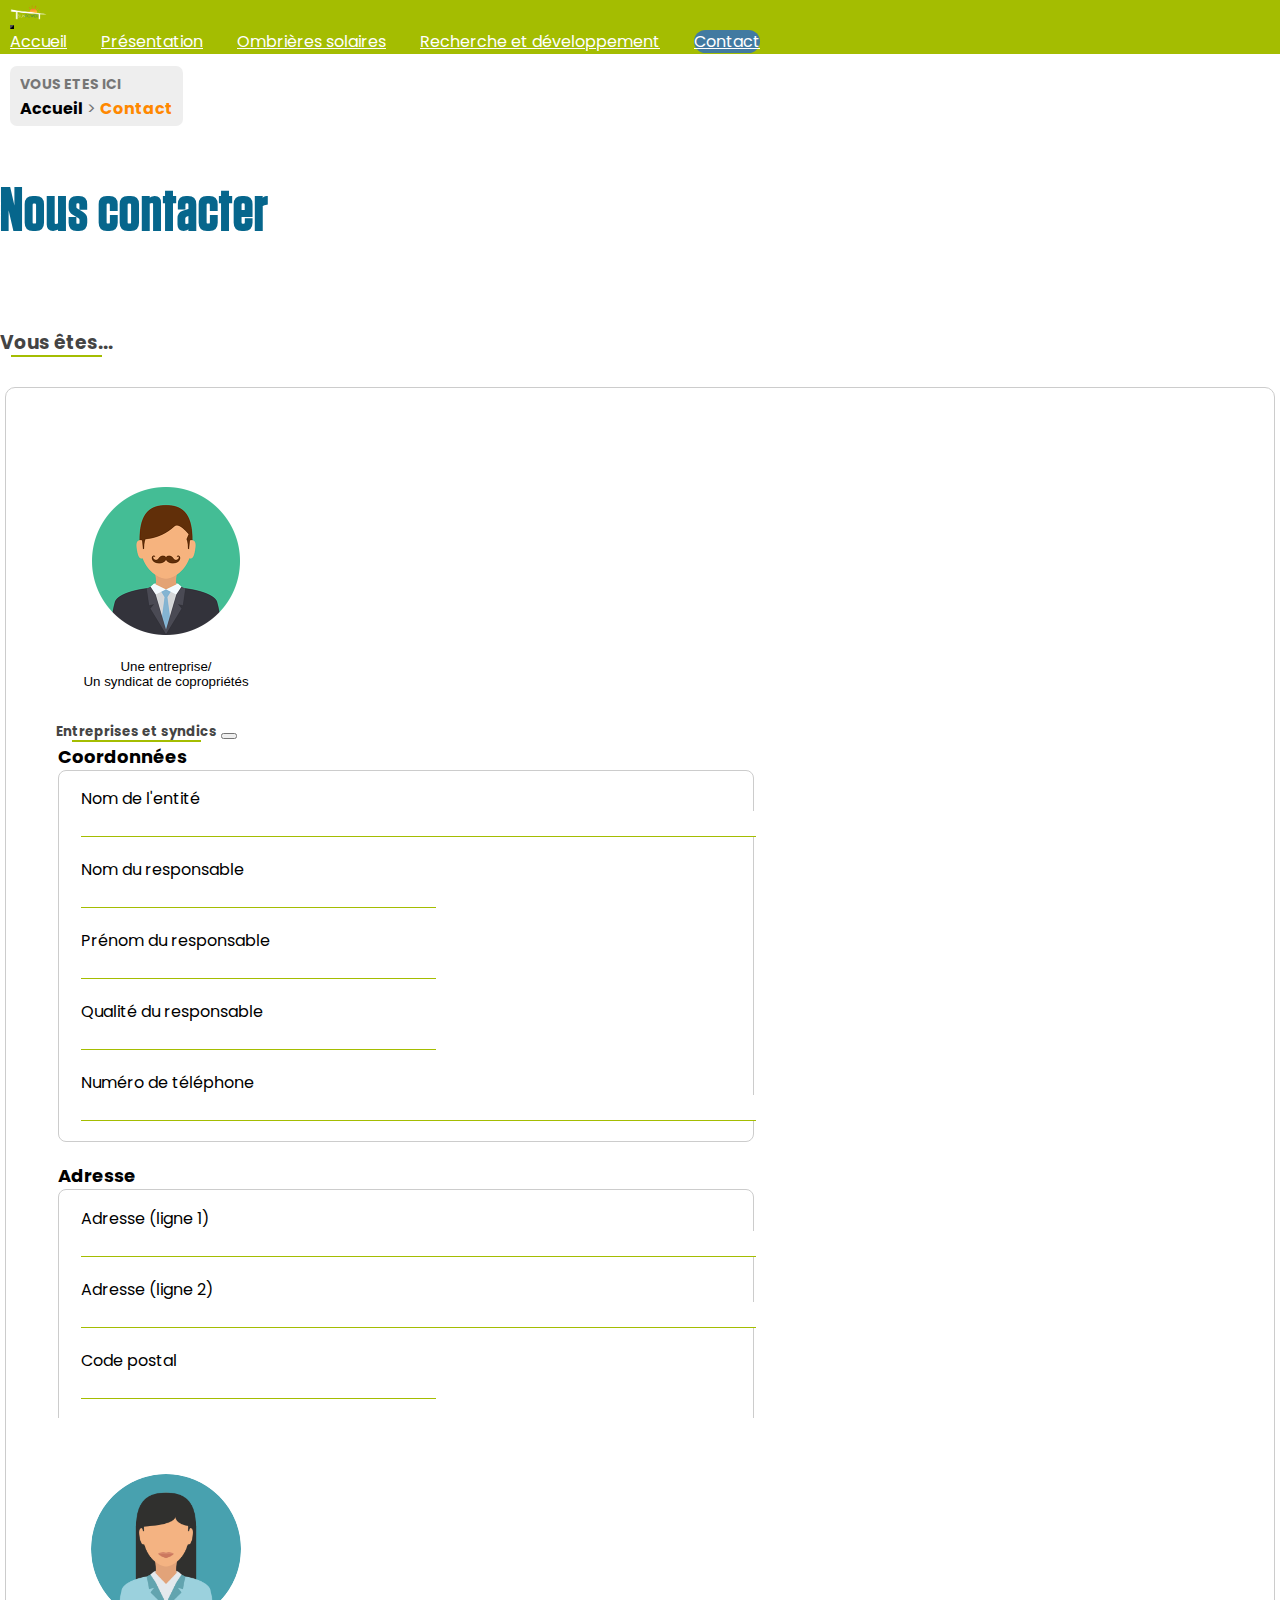
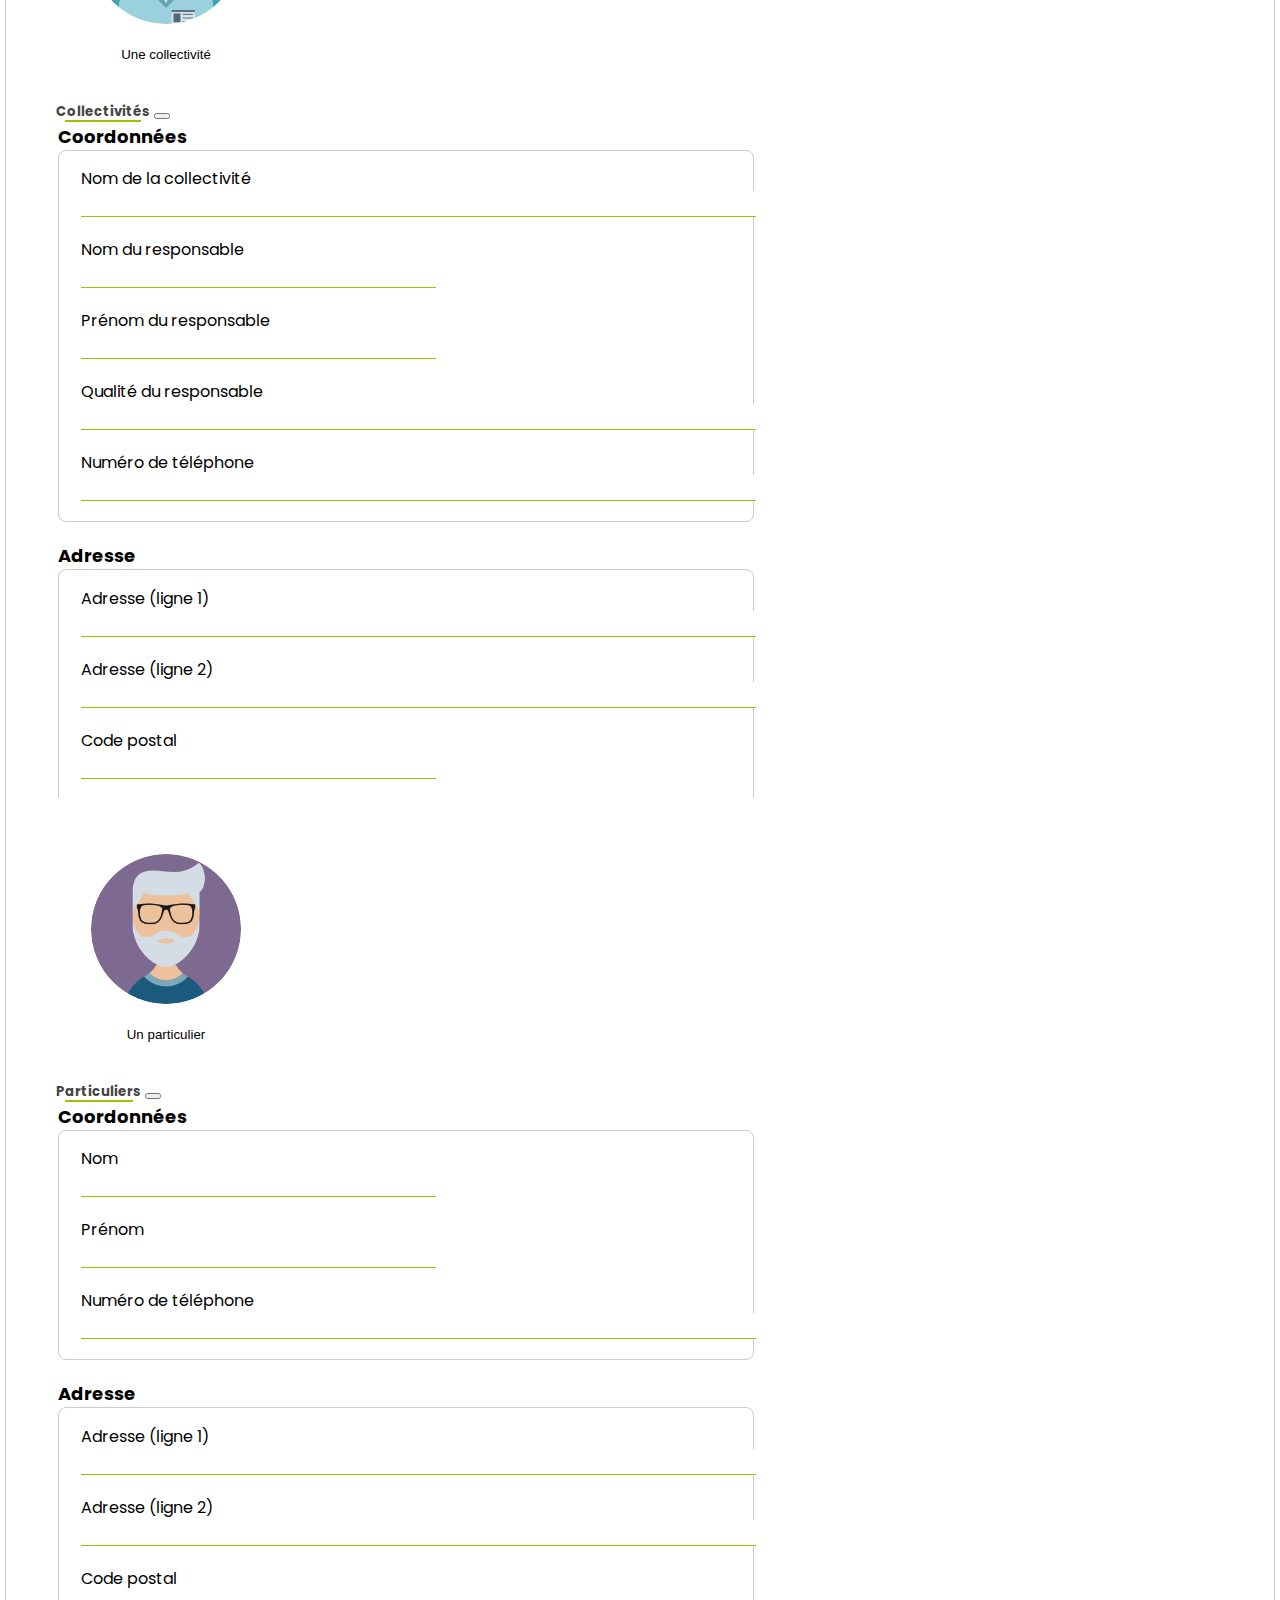
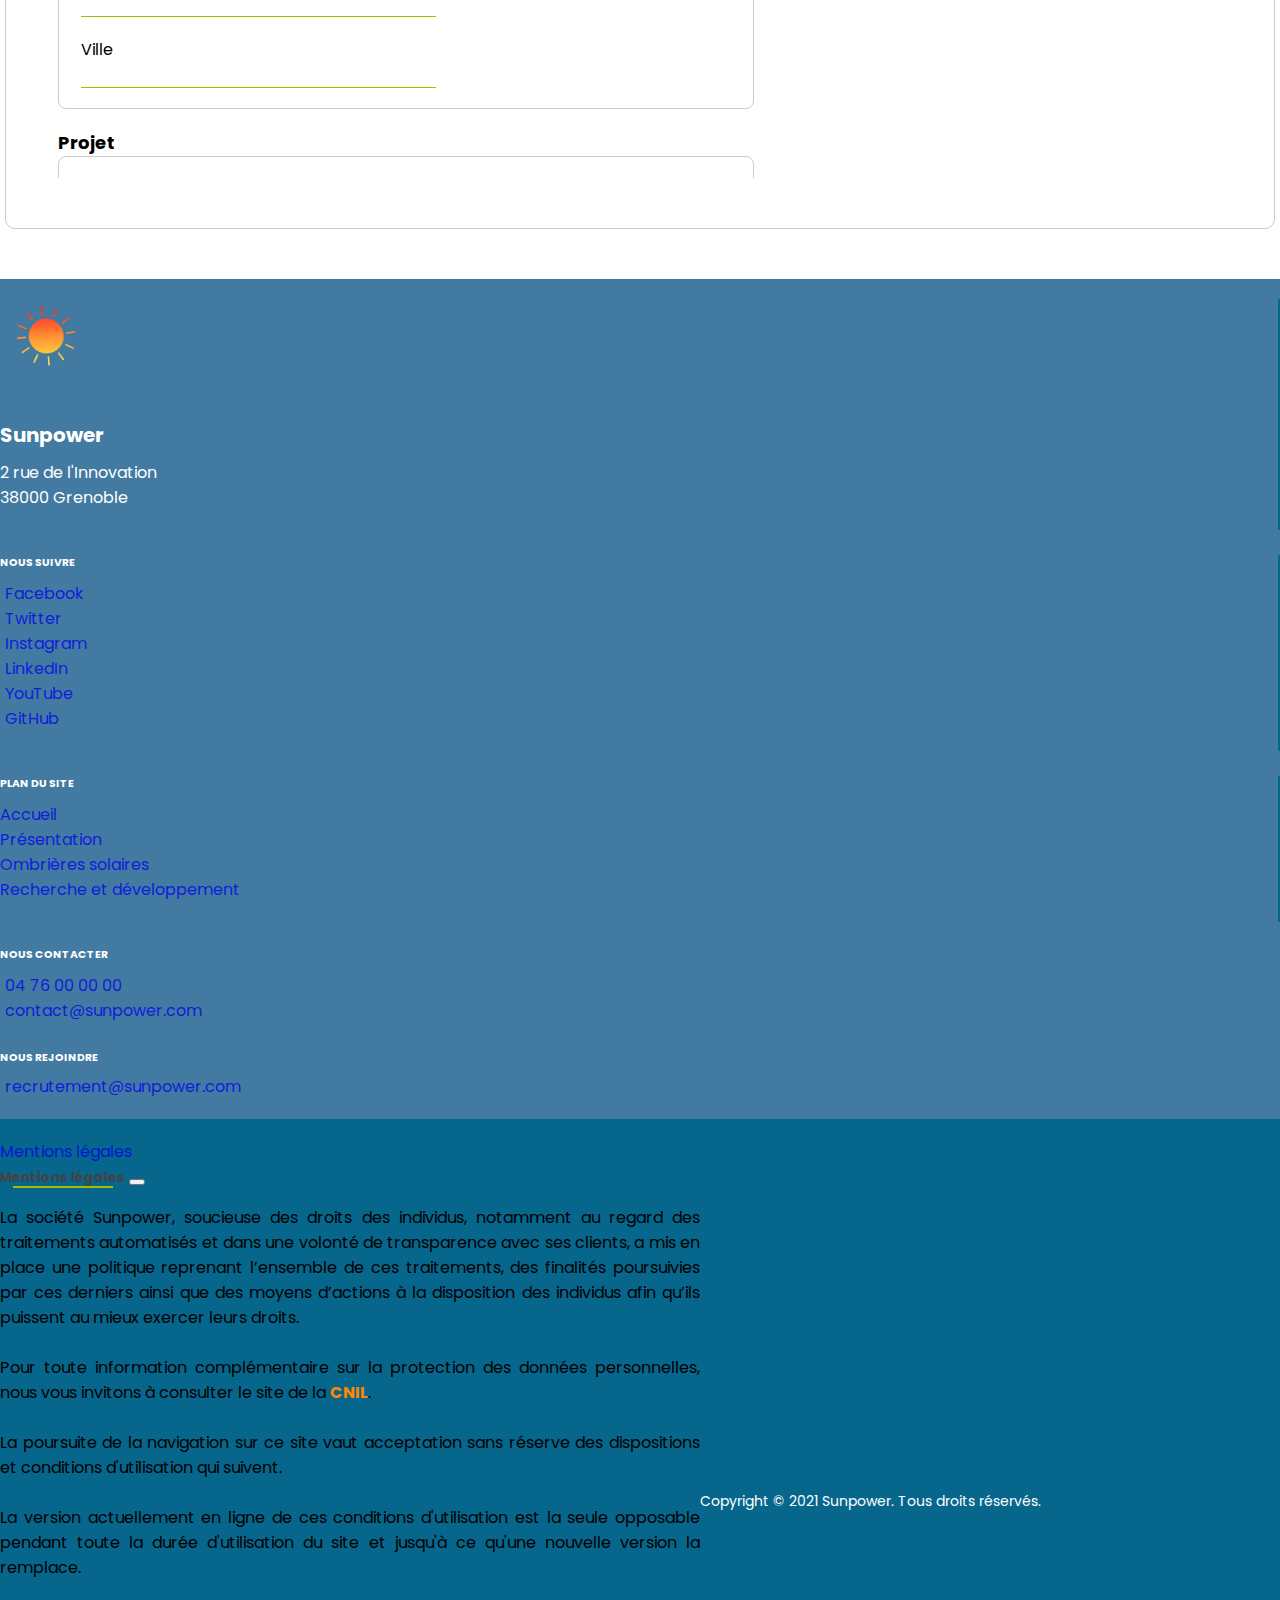
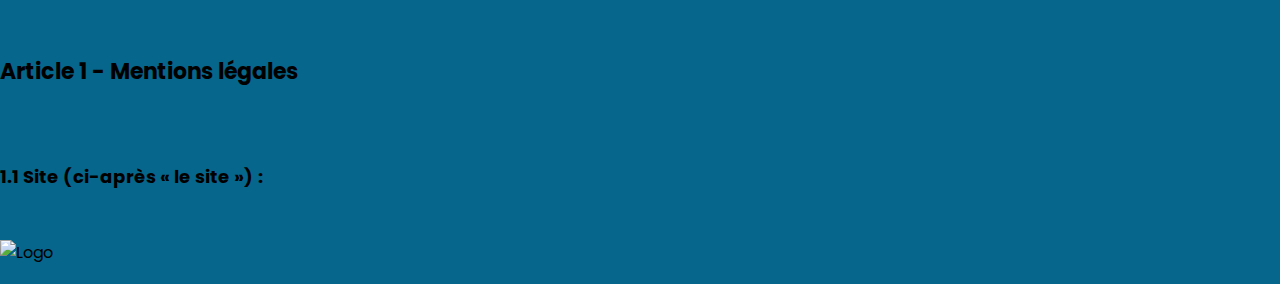
==== commit ea9163e1: "Update contact.html" ====
--- a/contact.html
+++ b/contact.html
@@ -23,8 +23,8 @@
 		<!-- Ionicons -->
 		<script type="module" src="https://unpkg.com/ionicons@5.5.2/dist/ionicons/ionicons.esm.js"></script>
 		<script nomodule src="https://unpkg.com/ionicons@5.5.2/dist/ionicons/ionicons.js"></script>
-		<link rel="icon" type="image/x-icon" href="favicon.ico">
-		<link rel="apple-touch-icon" type="image/x-icon" href="favicon.ico">
+		<link rel="icon" type="image/x-icon" href="favicon3.ico">
+		<link rel="apple-touch-icon" type="image/x-icon" href="favicon3.ico">
 		<link rel="stylesheet" type="text/css" href="assets/css/main.css">
 		<link rel="stylesheet" type="text/css" href="assets/css/contact.css">
 		<title>Contactez-nous | Sunpower</title>
@@ -107,12 +107,12 @@
 												</label>
 												<label class="label-quality">
 													<span class="label-champs">Qualité du responsable</span>
-													<input type="text" name="quality" id="quality">
+													<input type="text" name="quality" id="quality1">
 													<span class="error-message"></span>
 												</label>
 												<label class="label-phoneNumber large">
 													<span class="label-champs">Numéro de téléphone</span>
-													<input type="text" name="phoneNumber" id="phoneNumber" class="nb">
+													<input type="text" name="phoneNumber" id="phoneNumber1" class="nb">
 													<span class="error-message"></span>
 												</label>
 											</fieldset>
@@ -122,22 +122,22 @@
 											<fieldset>
 												<label class="label-adress1 large">
 													<span class="label-champs">Adresse (ligne 1)</span>
-													<input type="text" name="adress1" id="adress1">
+													<input type="text" name="adress1" id="adress1a">
 													<span class="error-message"></span>
 												</label>
 												<label class="label-adress2 large">
 													<span class="label-champs">Adresse (ligne 2)</span>
-													<input type="text" name="adress2" id="adress2" class="optional">
+													<input type="text" name="adress2" id="adress1b" class="optional">
 													<span class="error-message"></span>
 												</label>
 												<label class="label-postalCode">
 													<span class="label-champs">Code postal</span>
-													<input type="text" name="postalCode" id="postalCode" class="nb">
-													<span class="error-message"></span>
-												</label>
-												<label class="label-country">
+													<input type="text" name="postalCode" id="postalCode1" class="nb">
+													<span class="error-message"></span>
+												</label>
+												<label class="label-city">
 													<span class="label-champs">Ville</span>
-													<input type="text" name="country" id="country">
+													<input type="text" name="city" id="city1">
 													<span class="error-message"></span>
 												</label>
 											</fieldset>
@@ -147,7 +147,7 @@
 											<fieldset>
 												<label class="label-project large">
 													<span class="label-champs large">Description du projet</span>
-													<textarea type="text" name="project" id="project"></textarea>
+													<textarea type="text" name="project" id="project1"></textarea>
 												</label>
 											</fieldset>
 										</div>
@@ -183,7 +183,7 @@
 											<fieldset>
 												<label class="label-communities large">
 													<span class="label-champs">Nom de la collectivité</span>
-													<input type="text" name="communities" id="communities">
+													<input type="text" name="communityName" id="communityName">
 													<span class="error-message"></span>
 												</label>
 												<label class="label-lastName">
@@ -198,12 +198,12 @@
 												</label>
 												<label class="label-quality large">
 													<span class="label-champs">Qualité du responsable</span>
-													<input type="text" name="quality" id="quality">
+													<input type="text" name="quality" id="quality2">
 													<span class="error-message"></span>
 												</label>
 												<label class="label-phoneNumber large">
 													<span class="label-champs">Numéro de téléphone</span>
-													<input type="text" name="phoneNumber" id="phoneNumber" class="nb">
+													<input type="text" name="phoneNumber" id="phoneNumber2" class="nb">
 													<span class="error-message"></span>
 												</label>
 											</fieldset>
@@ -213,22 +213,22 @@
 											<fieldset>
 												<label class="label-adress1 large">
 													<span class="label-champs">Adresse (ligne 1)</span>
-													<input type="text" name="adress1" id="adress1">
+													<input type="text" name="adress1" id="adress2a">
 													<span class="error-message"></span>
 												</label>
 												<label class="label-adress2 large">
 													<span class="label-champs">Adresse (ligne 2)</span>
-													<input type="text" name="adress2" id="adress2" class="optional">
+													<input type="text" name="adress2" id="adress2b" class="optional">
 													<span class="error-message"></span>
 												</label>
 												<label class="label-postalCode">
 													<span class="label-champs">Code postal</span>
-													<input type="text" name="postalCode" id="postalCode" class="nb">
-													<span class="error-message"></span>
-												</label>
-												<label class="label-country">
+													<input type="text" name="postalCode" id="postalCode2" class="nb">
+													<span class="error-message"></span>
+												</label>
+												<label class="label-city">
 													<span class="label-champs">Ville</span>
-													<input type="text" name="country" id="country">
+													<input type="text" name="city2" id="city2">
 													<span class="error-message"></span>
 												</label>
 											</fieldset>
@@ -238,7 +238,7 @@
 											<fieldset>
 												<label class="label-project large">
 													<span class="label-champs">Description du projet</span>
-													<textarea type="text" name="project" id="project"></textarea>
+													<textarea type="text" name="project" id="project2"></textarea>
 												</label>
 											</fieldset>
 										</div>
@@ -269,7 +269,6 @@
 									</div>
 									<div class="modal-body">
 										<form method="POST" action="index.html" class="individuals">
-											
 											<!-- Encadré coordonnées -->
 											<legend>Coordonnées</legend>
 											<fieldset>
@@ -285,7 +284,7 @@
 												</label>
 												<label class="label-phoneNumber large">
 													<span class="label-champs">Numéro de téléphone</span>
-													<input type="text" name="phoneNumber" id="phoneNumber" class="nb">
+													<input type="text" name="phoneNumber" id="phoneNumber3" class="nb">
 													<span class="error-message"></span>
 												</label>
 											</fieldset>
@@ -293,24 +292,24 @@
 											<!-- Encadré adresse -->
 											<legend>Adresse</legend>
 											<fieldset>
-												<label class="label-adress1">
-													<span class="label-champs large">Adresse (ligne 1)</span>
-													<input type="text" name="adress1" id="adress1">
-													<span class="error-message"></span>
-												</label>
-												<label class="label-adress2">
-													<span class="label-champs large">Adresse (ligne 2)</span>
-													<input type="text" name="adress2" id="adress2" class="optional">
+												<label class="label-adress1 large">
+													<span class="label-champs">Adresse (ligne 1)</span>
+													<input type="text" name="adress1" id="adress3a">
+													<span class="error-message"></span>
+												</label>
+												<label class="label-adress2 large">
+													<span class="label-champs">Adresse (ligne 2)</span>
+													<input type="text" name="adress2" id="adress3b" class="optional">
 													<span class="error-message"></span>
 												</label>
 												<label class="label-postalCode">
 													<span class="label-champs">Code postal</span>
-													<input type="text" name="postalCode" id="postalCode" class="nb">
-													<span class="error-message"></span>
-												</label>
-												<label class="label-country">
+													<input type="text" name="postalCode" id="postalCode3" class="nb">
+													<span class="error-message"></span>
+												</label>
+												<label class="label-city">
 													<span class="label-champs">Ville</span>
-													<input type="text" name="country" id="country">
+													<input type="text" name="city" id="city3">
 													<span class="error-message"></span>
 												</label>
 											</fieldset>
@@ -320,7 +319,7 @@
 											<fieldset>
 												<label class="label-project large">
 													<span class="label-champs">Description du projet</span>
-													<textarea type="text" name="project" id="project"></textarea>
+													<textarea type="text" name="project" id="project3"></textarea>
 												</label>
 											</fieldset>
 										</div>
@@ -369,7 +368,7 @@
 						<ion-icon name="logo-youtube"></ion-icon>
 						YouTube
 					</a>
-					<a href="https://github.com/matteoo34/Sunpower" class="footer-link link-light d-flex align-items-center">
+					<a href="https://github.com/SleepFast" class="footer-link link-light d-flex align-items-center">
 						<ion-icon name="logo-github"></ion-icon>
 						GitHub
 					</a>
@@ -409,13 +408,13 @@
 						<div class="modal-dialog modal-lg">
 							<div class="modal-content">
 								<div class="modal-header">
-									<h5 class="modal-tilte link-dark fs-3 fw-bold" id="exampleModalLabel">Mentions légales</h5>
+									<h5 class="modal-title link-dark fs-3 subtitle" id="exampleModalLabel">Mentions légales</h5>
 									<button type="button" class="btn-close" data-bs-dismiss="modal" aria-label="close"></button>
 								</div>
 								<div class="modal-body">
-									<pre style="color: #000;">La société Sunpower, soucieuse des droits des individus, notamment au regard des traitements automatisés et dans une volonté de transparence avec ses clients, a mis en place une politique reprenant l’ensemble de ces traitements, des finalités poursuivies par ces derniers ainsi que des moyens d’actions à la disposition des individus afin qu’ils puissent au mieux exercer leurs droits.
-
-Pour toute information complémentaire sur la protection des données personnelles, nous vous invitons à consulter le site : https://www.cnil.fr/
+									<pre style="color: #000">La société Sunpower, soucieuse des droits des individus, notamment au regard des traitements automatisés et dans une volonté de transparence avec ses clients, a mis en place une politique reprenant l’ensemble de ces traitements, des finalités poursuivies par ces derniers ainsi que des moyens d’actions à la disposition des individus afin qu’ils puissent au mieux exercer leurs droits.
+
+Pour toute information complémentaire sur la protection des données personnelles, nous vous invitons à consulter le site de la <a href="https://www.cnil.fr">CNIL</a>.
 
 La poursuite de la navigation sur ce site vaut acceptation sans réserve des dispositions et conditions d'utilisation qui suivent.
 
@@ -430,7 +429,7 @@
 <span class="sousTitreMentions">1.1 Site (ci-après « le site ») :</span class="sousTitreMentions">
 
 
-<img src="favicon.ico" class="mentions-logo"><br>
+<img src="favicon.ico" alt="Logo" class="mentions-logo"><br>
 <h4>Sunpower</h4>
 
 
@@ -438,16 +437,11 @@
 
 
 SAS au capital de 10 000 000 €
-
-dont le siège social est situé : 2 rue de l'innovation 38000 Grenoble 
-
+dont le siège social est situé 2 rue de l'innovation 38000 Grenoble 
 représentée par Alex Pareneinstein, en sa qualité de co-fondateur
-
-immatriculée au RCS de Grenoble 123456789
-
-n° de téléphone : 04 76 00 00 00
-
-adresse mail : <a href="#">contact@sunpower.com</a>
+immatriculée au RCS de Grenoble 761278216.
+N° de téléphone : 04 76 00 00 00
+Adresse mail : <a href="#">contact@sunpower.com</a>
 
 
 <span class="sousTitreMentions">1.3 Hébergeur (ci-après « l'hébergeur ») :</span class="sousTitreMentions">
@@ -479,11 +473,7 @@
 
 
 
-Pour la bonne gestion du site, l'éditeur pourra à tout moment :<ul>
-<li>suspendre, interrompre ou limiter l'accès à tout ou partie du site, réserver l'accès au site, ou à certaines parties du site, à une catégorie déterminée d'internautes ;</li>
-<li>supprimer toute information pouvant en perturber le fonctionnement ou entrant en contravention avec les lois nationales ou internationales ;</li>
-<li>suspendre le site afin de procéder à des mises à jour.</li>
-</ul>
+Pour la bonne gestion du site, l'éditeur pourra à tout moment :<ul class="mentions-list"><li>suspendre, interrompre ou limiter l'accès à tout ou partie du site, réserver l'accès au site, ou à certaines parties du site, à une catégorie déterminée d'internautes ;</li><li>supprimer toute information pouvant en perturber le fonctionnement ou entrant en contravention avec les lois nationales ou internationales ;</li><li>suspendre le site afin de procéder à des mises à jour.</li></ul>
 
 
 
@@ -497,10 +487,7 @@
 
 
 
-L'éditeur ne pourra être tenu responsable en cas de poursuites judiciaires à votre encontre :<ul>
-<li>du fait de l'usage du site ou de tout service accessible via Internet ;</li>
-<li>du fait du non-respect par vous des présentes conditions générales.</li>
-</ul>
+L'éditeur ne pourra être tenu responsable en cas de poursuites judiciaires à votre encontre :<ul class="mentions-list"><li>du fait de l'usage du site ou de tout service accessible via Internet ;</li><li>du fait du non-respect par vous des présentes conditions générales.</li></ul>
 
 L'éditeur n'est pas responsable des dommages causés à vous-même, à des tiers et/ou à votre équipement du fait de votre connexion ou de votre utilisation du site et vous renoncez à toute action contre lui de ce fait.
 
@@ -532,12 +519,7 @@
 
 
 
-Les données personnelles collectées sont les suivantes :<ul>
-<li>nom et prénom ;</li>
-<li>adresse ;</li>
-<li>adresse mail ;</li>
-<li>numéro de téléphone.</li>
-</ul>
+Les données personnelles collectées sont les suivantes :<ul class="mentions-list"><li>nom et prénom ;</li><li>adresse ;</li><li>adresse mail ;</li><li>numéro de téléphone.</li></ul>
 
 
 
@@ -545,16 +527,9 @@
 
 
 
-En application de la réglementation applicable aux données à caractère personnel, les utilisateurs disposent des droits suivants :<ul>
-<li>le droit d’accès : ils peuvent exercer leur droit d'accès, pour connaître les données personnelles les concernant, en écrivant à l'adresse électronique ci-dessous mentionnée. Dans ce cas, avant la mise en œuvre de ce droit, la Plateforme peut demander une preuve de l'identité de l'utilisateur afin d'en vérifier l'exactitude ;
-le droit de rectification : si les données à caractère personnel détenues par la Plateforme sont inexactes, ils peuvent demander la mise à jour des informations ;</li>
-<li>le droit de suppression des données : les utilisateurs peuvent demander la suppression de leurs données à caractère personnel, conformément aux lois applicables en matière de protection des données ;</li>
-<li>le droit à la limitation du traitement : les utilisateurs peuvent de demander à la Plateforme de limiter le traitement des données personnelles conformément aux hypothèses prévues par le RGPD ;</li>
-<li>le droit de s’opposer au traitement des données : les utilisateurs peuvent s’opposer à ce que leurs données soient traitées conformément aux hypothèses prévues par le RGPD ;</li>
-<li>le droit à la portabilité : ils peuvent réclamer que la Plateforme leur remette les données personnelles qu'ils ont fournies pour les transmettre à une nouvelle Plateforme.</li>
-</ul>
-
-Vous pouvez exercer ce droit en nous contactant, à l’adresse suivante :
+En application de la réglementation applicable aux données à caractère personnel, les utilisateurs disposent des droits suivants :<ul class="mentions-list"><li>le droit d’accès : ils peuvent exercer leur droit d'accès, pour connaître les données personnelles les concernant, en écrivant à l'adresse électronique ci-dessous mentionnée. Dans ce cas, avant la mise en œuvre de ce droit, la Plateforme peut demander une preuve de l'identité de l'utilisateur afin d'en vérifier l'exactitude ;</li><li>le droit de rectification : si les données à caractère personnel détenues par la Plateforme sont inexactes, ils peuvent demander la mise à jour des informations ;</li><li>le droit de suppression des données : les utilisateurs peuvent demander la suppression de leurs données à caractère personnel, conformément aux lois applicables en matière de protection des données ;</li><li>le droit à la limitation du traitement : les utilisateurs peuvent de demander à la Plateforme de limiter le traitement des données personnelles conformément aux hypothèses prévues par le RGPD ;</li><li>le droit de s’opposer au traitement des données : les utilisateurs peuvent s’opposer à ce que leurs données soient traitées conformément aux hypothèses prévues par le RGPD ;</li><li>le droit à la portabilité : ils peuvent réclamer que la Plateforme leur remette les données personnelles qu'ils ont fournies pour les transmettre à une nouvelle Plateforme.</li></ul>
+
+Vous pouvez exercer ce droit en nous contactant à l’adresse suivante :
 
 2 rue de l'Innovation
 38000 Grenoble
@@ -565,7 +540,7 @@
 
 De plus, et depuis la loi n° 2016-1321 du 7 octobre 2016, les personnes qui le souhaitent ont la possibilité d’organiser le sort de leurs données après leur décès. Pour plus d’information sur le sujet, vous pouvez consulter le site de la <a href="https://www.cnil.fr">CNIL</a>.
 
-Les utilisateurs peuvent aussi introduire une réclamation auprès de la CNIL sur le site de la <a href="https://www.cnil.fr">CNIL</a>.
+Les utilisateurs peuvent aussi introduire une réclamation auprès de la CNIL.
 
 Nous vous recommandons de nous contacter dans un premier temps avant de déposer une réclamation auprès de la CNIL, car nous sommes à votre entière disposition pour régler votre problème.
 
@@ -575,16 +550,7 @@
 
 
 
-Les données personnelles collectées auprès des utilisateurs ont pour objectif la mise à disposition des services de la Plateforme, leur amélioration et le maintien d'un environnement sécurisé. La base légale des traitements est  l’exécution du contrat entre l’utilisateur et la Plateforme. Plus précisément, les utilisations sont les suivantes :<ul>
-<li>accès et utilisation de la Plateforme par l'utilisateur ;</li>
-<li>gestion du fonctionnement et optimisation de la Plateforme ;</li>
-<li>mise en œuvre d'une assistance utilisateurs ;</li>
-<li>vérification, identification et authentification des données transmises par l'utilisateur ;</li>
-<li>personnalisation des services en affichant des publicités en fonction de l'historique de navigation de l'utilisateur, selon ses préférences ;</li>
-<li>prévention et détection des fraudes, malwares (malicious softwares ou logiciels malveillants) et gestion des incidents de sécurité ;</li>
-<li>gestion des éventuels litiges avec les utilisateurs ;</li>
-<li>envoi d'informations commerciales et publicitaires, en fonction des préférences de l'utilisateur.</li>
-</ul>
+Les données personnelles collectées auprès des utilisateurs ont pour objectif la mise à disposition des services de la Plateforme, leur amélioration et le maintien d'un environnement sécurisé. La base légale des traitements est  l’exécution du contrat entre l’utilisateur et la Plateforme. Plus précisément, les utilisations sont les suivantes :<ul class="mentions-list"><li>accès et utilisation de la Plateforme par l'utilisateur ;</li><li>gestion du fonctionnement et optimisation de la Plateforme ;</li><li>mise en œuvre d'une assistance utilisateurs ;</li><li>vérification, identification et authentification des données transmises par l'utilisateur ;</li><li>personnalisation des services en affichant des publicités en fonction de l'historique de navigation de l'utilisateur, selon ses préférences ;</li><li>prévention et détection des fraudes, malwares (malicious softwares ou logiciels malveillants) et gestion des incidents de sécurité ;</li><li>gestion des éventuels litiges avec les utilisateurs ;</li><li>envoi d'informations commerciales et publicitaires, en fonction des préférences de l'utilisateur.</li></ul>
 
 
 
@@ -602,12 +568,7 @@
 
 
 
-Les données personnelles peuvent être partagées avec des sociétés tierces exclusivement dans l’Union européenne, dans les cas suivants :<ul>
-<li>lorsque l'utilisateur publie, dans les zones de commentaires libres de la Plateforme, des informations accessibles au public ;</li>
-<li>quand l'utilisateur autorise le site web d'un tiers à accéder à ses données ;</li>
-<li>quand la Plateforme recourt aux services de prestataires pour fournir l'assistance utilisateurs, la publicité et les services de paiement. Ces prestataires disposent d'un accès limité aux données de l'utilisateur, dans le cadre de l'exécution de ces prestations, et ont l'obligation contractuelle de les utiliser en conformité avec les dispositions de la réglementation applicable en matière protection des données à caractère personnel ;</li>
-<li>si la loi l'exige, la Plateforme peut effectuer la transmission de données pour donner suite aux réclamations présentées contre la Plateforme et se conformer aux procédures administratives et judiciaires.</li>
-</ul>
+Les données personnelles peuvent être partagées avec des sociétés tierces exclusivement dans l’Union européenne, dans les cas suivants :<ul class="mentions-list"><li>lorsque l'utilisateur publie, dans les zones de commentaires libres de la Plateforme, des informations accessibles au public ;</li><li>quand l'utilisateur autorise le site web d'un tiers à accéder à ses données ;</li><li>quand la Plateforme recourt aux services de prestataires pour fournir l'assistance utilisateurs, la publicité et les services de paiement. Ces prestataires disposent d'un accès limité aux données de l'utilisateur, dans le cadre de l'exécution de ces prestations, et ont l'obligation contractuelle de les utiliser en conformité avec les dispositions de la réglementation applicable en matière protection des données à caractère personnel ;</li><li>si la loi l'exige, la Plateforme peut effectuer la transmission de données pour donner suite aux réclamations présentées contre la Plateforme et se conformer aux procédures administratives et judiciaires.</li></ul>
 
 
 
@@ -643,14 +604,7 @@
 
 Les cookies suivants sont présents sur ce site :
 
-Cookies Google :
-
-- Google Analytics : permet de mesurer l'audience du site ;
-- Google Tag Manager : facilite l’implémentation des tags sur les pages et permet de gérer les balises Google ;
-- Google Adsense : régie publicitaire de Google utilisant les sites web ou les vidéos YouTube comme support pour ses annonces ; 
-- Google Dynamic Remarketing : permet de vous proposer de la publicité dynamique en fonction des précédentes recherches ; 
-- Google Adwords Conversion : outil de suivi des campagnes publicitaires Adwords ; 
-- DoubleClick : cookies publicitaires de Google pour diffuser des bannières.
+Cookies Google :<ul class="mentions-list"><li>Google Analytics : permet de mesurer l'audience du site ;</li><li>Google Tag Manager : facilite l’implémentation des tags sur les pages et permet de gérer les balises Google ;</li><li>Google Adsense : régie publicitaire de Google utilisant les sites web ou les vidéos YouTube comme support pour ses annonces ;</li><li>Google Dynamic Remarketing : permet de vous proposer de la publicité dynamique en fonction des précédentes recherches ;</li><li>Google Adwords Conversion : outil de suivi des campagnes publicitaires Adwords ;</li><li>DoubleClick : cookies publicitaires de Google pour diffuser des bannières.</li></ul>
 
 La durée de vie de ces cookies est de treize mois.
 
@@ -695,4 +649,4 @@
 		<script src="assets/js/form.js"></script>
 	</body>
 
-</html>+</html>
--- a/assets/css/main.css
+++ b/assets/css/main.css
@@ -19,27 +19,18 @@
 }
 
 /* Text selection color */
+::-moz-selection {background-color: rgba(0, 0, 0, 0.1)}
 ::selection {background-color: rgba(0, 0, 0, 0.1)}
-::-moz-selection {background-color: rgba(0, 0, 0, 0.1)}
+
+html, body {overflow-x: hidden}
 
 body {
 	margin: 0;
 	font-family: Poppins
 }
-div.logoban{
-	margin-left:0;
-	margin-top: 15vh;
-	width: 39vh;
-	height: 15vh;
-	background-image: url(../../favicon.ico);
-	background-size: cover;
-}
 
-.logoban1{
-	margin-top: 30px;
-	color : var(--secondary-variant);
-	line-height: 40px;
-	font-weight: bolder;
-	font-size: 23px;
-	width: 65vh;
-}+/* Presentation */
+.present {padding: 0}
+
+/* Carousel */
+.carou {margin-top: 20px}--- a/assets/css/contact.css
+++ b/assets/css/contact.css
@@ -1,44 +1,33 @@
-/* border des sections */
+/** Contact page and forms **/
+
+/* Form selection section */
+
 .form-select-section {
+	margin: auto 5px;
 	padding: 50px;
 	border: 1px solid #ccc;
-	border-radius: 10px;
-	margin: auto 5px;
+	border-radius: 10px
 }
 
 .modal-header .subtitle {margin: 0}
 
-/* forme image */
+/* Form selection button icon */
 .form-icon {
 	display: inline-block;
 	width: 150px;
 	height: 150px;
+	margin: 20px 0;
 	border-radius: 50%;
-	margin-bottom: 20px;
+	background-size: cover
 }
+.form-icon.entre {background-image: url(../images/iconCompanies.png)} /* Companies icon */
+.form-icon.collec {background-image: url(../images/iconCommunities.png)} /* Communities icon */
+.form-icon.parti {background-image: url(../images/iconIndividuals.png)} /* Individuals icon */
 
-/* image particulier */
-.parti{
-	background-image: url(../images/particulier.png);
-	background-size: cover;
-}
+/* Form selection button title */
+.form-title {color: #000}
 
-/* image collectivité */
-.collec{
-	background-image: url(../images/collectivite.png);
-	background-size: cover;
-}
-
-/* image entreprise */
-.entre{
-	background-image: url(../images/chef-dentreprise.png);
-	background-size: cover;
-}
-
-.form-icon{
-	margin-top: 20px;
-}
-
+/* Input labels */
 label {
 	display: inline-block;
 	vertical-align: top;
@@ -46,33 +35,16 @@
 	margin-right: -4px;
 	padding: 10px
 }
+label.large {width: 100%}
 
-/* zones de texte */
-input {
+/* Label title */
+.label-champs {
 	display: block;
-	width: 100%;
-	outline: none;
-	border: none;
-	border-bottom: 1px solid;
-	transition-duration: 0.2s
+	text-align: left !important
 }
+label.error .label-champs {color: var(--error)}
 
-textarea {
-	width: 100%;
-	min-height: 200px;
-	margin-top: 15px;
-	outline: none;
-	border: 1px solid;
-	border-radius: 7px;
-	resize: vertical
-}
-
-input, textarea {
-	padding: 5px 10px;
-	border-color: var(--primary)
-}
-
-label.large {width: 100%}
+/* Text fields */
 
 /* Error input */
 label.error input {
@@ -80,18 +52,35 @@
 	color: var(--error)
 }
 
-label.error .label-champs {color: var(--error)}
+input, textarea {
+	width: 100%;
+	padding: 5px 10px;
+	outline: none;
+	border-width: 0;
+	border-style: solid;
+	border-color: var(--primary)
+}
 
+input {
+	display: block;
+	border-bottom-width: 1px;
+	border-radius: 0;
+	transition-duration: 0.2s
+}
+
+textarea {
+	min-height: 200px;
+	margin-top: 15px;
+	border-width: 1px;
+	border-radius: 7px;
+	resize: vertical
+}
+
+/* Label error message */
 .error-message {
 	color: var(--error);
 	font-size: 12px;
 	transition-duration: 0.2s
-}
-
-/* libéllé des champs */
-.label-champs{
-	display: block;
-	text-align: left !important;
 }
 
 /* encadré des champs */
@@ -105,16 +94,17 @@
 /* Libellé de l'encadré */
 legend {
 	text-align: left;
-	font-weight: bold;
-	font-size: 18px
+	font-size: 18px;
+	font-weight: bold
 }
 
-/* Modal */
-.modal-dialog{
+/* Form modal */
+.modal-dialog {
 	max-width: 700px;
 	max-height: 700px
 }
 
+/* Form submit confirmation */
 .confirmation {
 	display: none;
 	margin-bottom: 30px;
